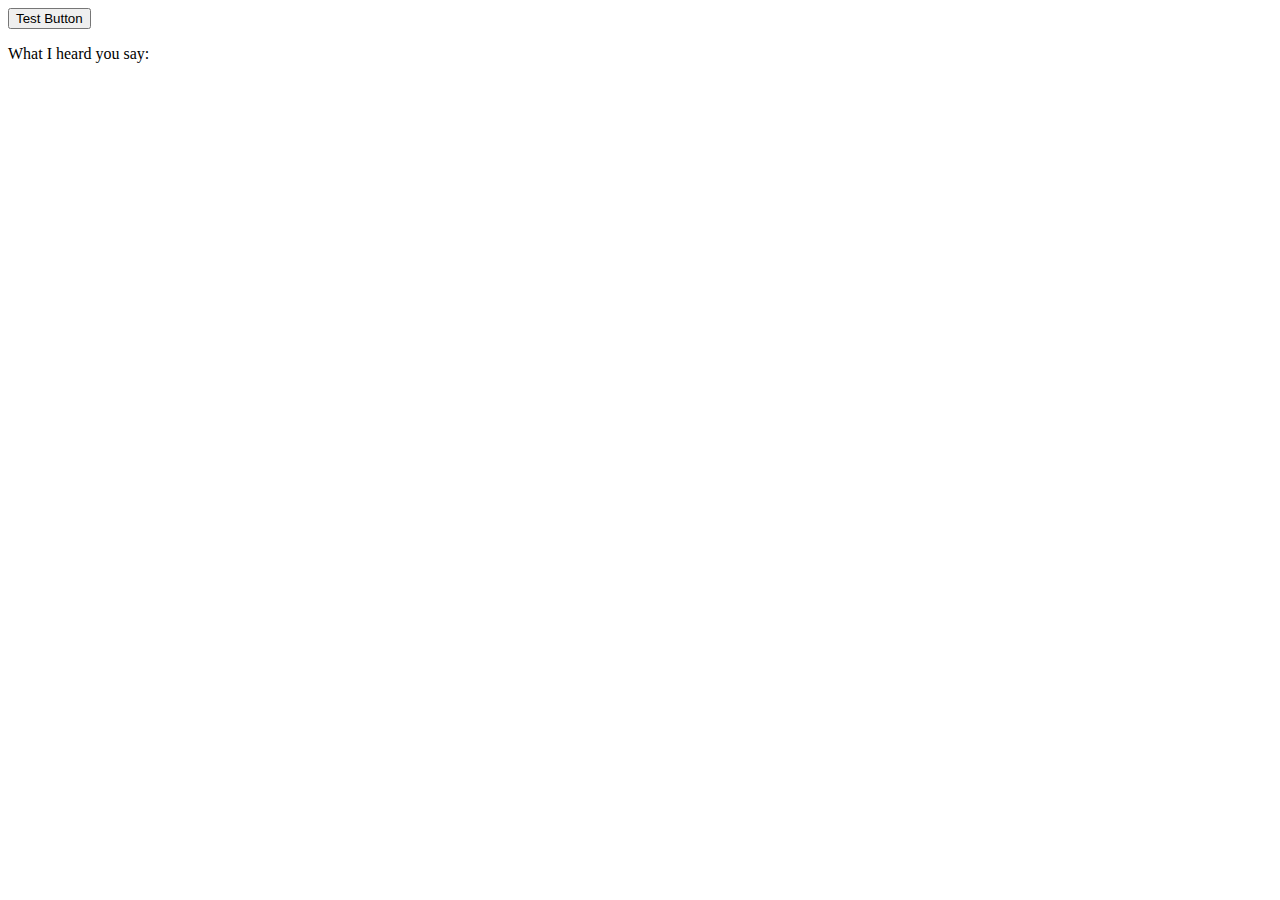
==== index.html @ 566f0eb0 "init2" ====
<!DOCTYPE html>
<html lang="en">

<head>
    <meta charset="UTF-8">
    <meta name="viewport" content="width=device-width, initial-scale=1.0">
    <title>Using Browser APIs</title>
</head>

<body>
    <button test-btn>Test Button</button>
    <p output>What I heard you say: </p>
    <script type="module" src="index.js"></script>
</body>

</html>
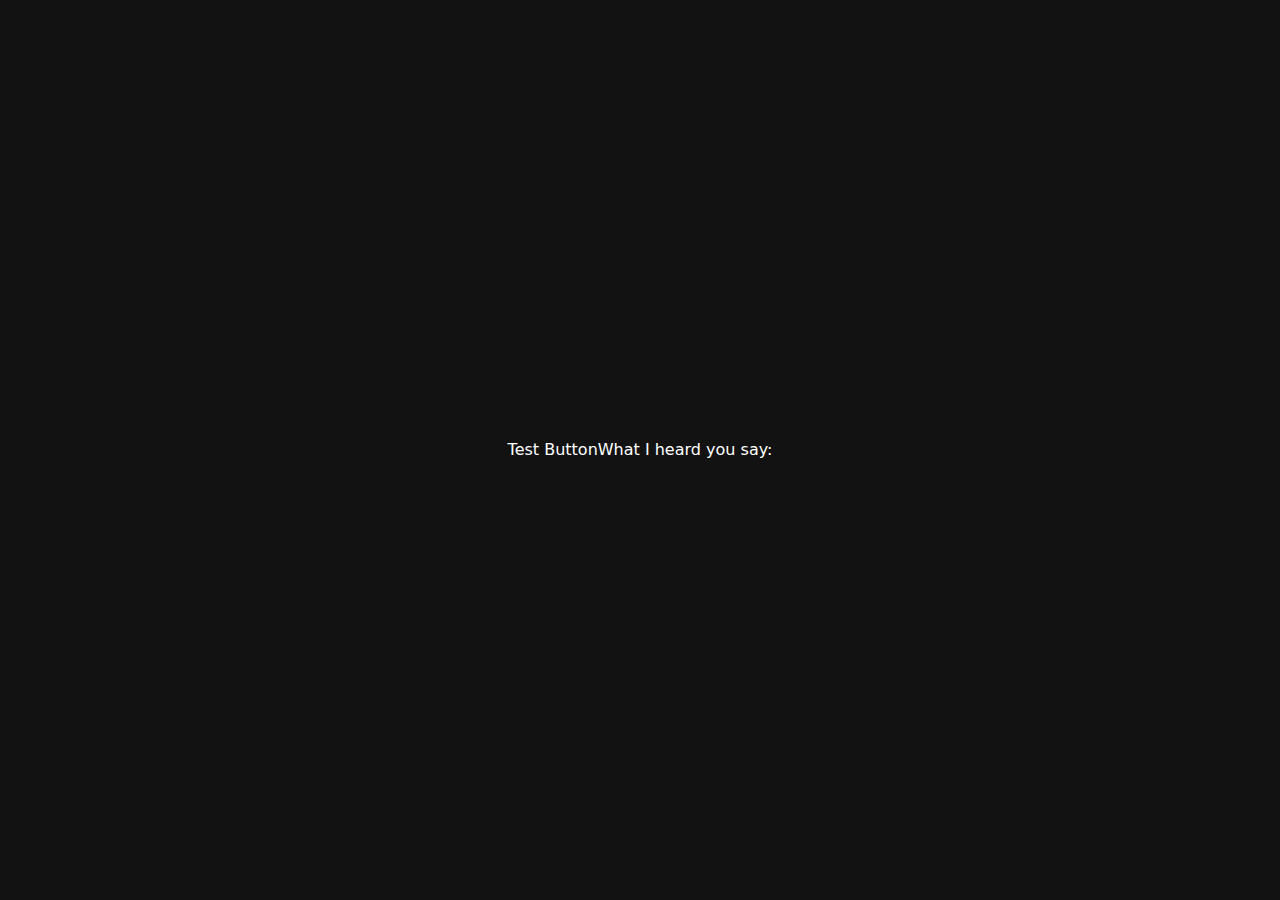
==== commit 6316117a: "add stylesheet link" ====
--- a/index.html
+++ b/index.html
@@ -5,6 +5,7 @@
     <meta charset="UTF-8">
     <meta name="viewport" content="width=device-width, initial-scale=1.0">
     <title>Using Browser APIs</title>
+    <link rel="stylesheet" href="index.css">
 </head>
 
 <body>
--- a/index.css
+++ b/index.css
@@ -0,0 +1,376 @@
+/* SETUP and RESET */
+/* https://picsum.photos/ */
+/* https://source.unsplash.com/300x300/?forest */
+/* https://i.pravatar.cc/80?img=67 */
+
+:root {
+    font-size: 62.5%;
+
+    --fs-h1-clamp: clamp(2.25rem, 1.0184rem + 2.683vw, 3rem);
+    --fs-h2-clamp: clamp(1.75rem, 0.8818rem + 2.0723vw, 2.25rem);
+    --fs-h3-clamp: clamp(1.5rem, 0.7607rem + 1.75vw, 2rem);
+    --fs-body-clamp: clamp(1.3rem, 0.6548rem + 1.2259vw, 1.6rem);
+    --fs-small-clamp: clamp(1rem, 0.4821rem + 0.7143vw, 1.3rem);
+
+
+    --ff-primary: 'Poppins', system-ui;
+    --ff-secondary: 'Font Awesome 6 Pro';
+
+    --fs-h1: var(--fs-h1-clamp);
+    --fs-h2: var(--fs-h2-clamp);
+    --fs-h3: var(--fs-h3-clamp);
+    --fs-body: var(--fs-body-clamp);
+    --fs-small: var(--fs-small-clamp);
+
+    --clr-primary: ;
+    --clr-accent: ;
+    --clr-accent-alpha: ;
+    --clr-neutral-100: oklch(100% 0 303);
+    --clr-neutral-900: oklch(0% 0 303);
+
+    --clr-bg-body: ;
+    --clr-bg-card: ;
+}
+
+html {
+    color-scheme: dark;
+}
+
+/* @media (prefers-color-scheme: dark) {
+    :root {
+        --clr-primary: #;
+        --clr-neutral-100: #FFF;
+        --clr-neutral-900: #000;
+    
+        --clr-bg-body: #;
+        --clr-bg-card: #;
+    }
+} */
+
+@media (prefers-reduced-motion: no-preference) {
+    *,
+    *:before,
+    *:after {
+        scroll-behavior: smooth;
+        transition-duration: 1ms;
+    };
+}
+
+*,
+*:before,
+*:after {
+    margin: 0;
+    padding: 0;
+    box-sizing: border-box;
+    -webkit-tap-highlight-color: transparent;
+}
+
+
+img,
+svg {
+    display: block;
+    max-width: 100%;
+}
+
+a {
+    color: inherit;
+    font: inherit;
+    text-decoration: none;
+    display: inline-block; 
+}
+
+li {
+    list-style: none;
+}
+
+input,
+textarea {
+    font-family: inherit;
+    font-size: inherit;
+    font-weight: inherit;
+    color: inherit;
+    background-color: transparent;
+    border: 1px solid rgba(0 0 0 / .7);
+    width: 100%;
+}
+
+input:is([type="checkbox"], [type="radio"]) {
+    width: initial;
+}
+
+/* REMOVE DEFAULT SPINNERS FROM NUMBER INPUTS */
+/* Chrome, Safari, Edge, Opera */
+input::-webkit-outer-spin-button,
+input::-webkit-inner-spin-button {
+    -webkit-appearance: none;
+    margin: 0;
+}
+
+/* ... and for Firefox */
+input[type="number"] {
+    -moz-appearance: textfield;
+}
+
+
+/* INPUT TYPE=SEARCH clear button */
+input[type="search"]::-ms-clear {
+    display: none;
+    width: 0;
+    height: 0;
+}
+
+input[type="search"]::-ms-reveal {
+    display: none;
+    width: 0;
+    height: 0;
+}
+
+input[type="search"]::-webkit-search-decoration,
+input[type="search"]::-webkit-search-cancel-button,
+input[type="search"]::-webkit-search-results-button,
+input[type="search"]::-webkit-search-results-decoration {
+    display: none;
+}
+
+button {  
+    background-color: transparent;
+    color: inherit;
+    font: inherit;
+    border: none;
+    cursor: pointer; 
+}
+
+::-webkit-scrollbar {
+    height: 4px;
+    width: 8px;
+}
+
+::-webkit-scrollbar-track {
+    background: transparent;
+}
+
+::-webkit-scrollbar-thumb {
+    border-radius: 10px;
+    background: var(--clr-accent);
+}
+
+ ::placeholder {
+    color: inherit;
+    opacity: .7;
+ }
+
+ ::selection {
+    background-color: var(--clr-primary);
+    color: var(--clr-neutral-100);
+ }
+
+.visually-hidden {
+    clip: rect(0 0 0 0);
+    clip-path: inset(50%);
+    height: 1px;
+    overflow: hidden;
+    position: absolute;
+    white-space: nowrap;
+    width: 1px;
+}
+
+ /* CLIP PROPERTIES  */
+ /* background-clip: text;
+ color: transparent; 
+-webkit-background-clip: text;
+-webkit-text-fill-color: transparent; */
+
+
+/* GRID AND FLEX UTILITY CLASSES */
+.row {
+    display: flex;
+
+}
+
+.col {
+    display: flex;
+    flex-direction: column;
+}
+
+.grid {
+    display: grid;
+}
+
+.pc-cen {
+    place-content: center;
+}
+
+.pi-cen {
+    place-items: center;
+}
+
+.ai-st {
+    align-items: start;
+}
+
+.ai-cen {
+    align-items: center;
+}
+
+.ai-end {
+    align-items: end;
+}
+
+.ai-base {
+    align-items: baseline;
+}
+
+.jc-st {
+    justify-content: start;
+}
+
+.jc-cen {
+    justify-content: center;
+}
+
+.jc-end {
+    justify-content: end;
+}
+
+.jc-sb {
+    justify-content: space-between;
+}
+
+.jc-sa {
+    justify-content: space-around;
+}
+
+.jc-se {
+    justify-content: space-evenly;
+}
+
+.fw-wrap {
+    flex-wrap: wrap; 
+}
+
+.gap-4 {
+    gap: 4em; 
+}
+ 
+ .gap-3 {
+    gap: 3em;
+ }
+
+.gap-2 {
+    gap: 2em;
+}
+
+.gap-1 {
+    gap: 1em;
+}
+
+.gap-half {
+    gap: 0.5em;
+}
+
+.gap-quarter {
+    gap: 0.25em;
+}
+
+/* ELEMENT SELECTORS */
+
+body {
+    font-family: var(--ff-primary);
+    font-size: var(--fs-body);
+    font-weight: 400;
+    line-height: 1.4;
+    color: var(--clr-primary);
+    text-wrap: pretty; 
+    margin: 0;
+    background: var(--clr-bg-body); 
+    display: flex;
+    justify-content: center;
+    align-items: center;
+    min-height: 100vh;
+    padding: 1em; 
+} 
+
+h1 {
+    font-size: var(--fs-h1);
+    text-wrap: balance;
+    line-height: 1;
+    font-weight: 600;
+}
+
+h2 {
+    font-size: var(--fs-h2);
+    line-height: 1;
+    font-weight: 600;
+}
+
+h3 {
+    font-size: var(--fs-h3);
+    line-height: 1;
+    font-weight: 600;
+}
+
+
+/* TEXT UTILITIES */
+
+.xsmall {
+    font-size: var(--fs-small);
+}
+
+.small {
+    font-size: 0.85em;
+}
+
+.lg {
+    font-size: 1.1em; 
+}
+
+.bold {
+    font-weight: 600;
+}
+
+.uppercase {
+    text-transform: uppercase;
+}
+
+.underline {
+    text-decoration: underline;
+}
+
+.desat {
+    opacity: 0.8;
+}
+
+.ls-1 {
+    letter-spacing: 1px;
+}
+
+[btn-close] {
+    padding: 1em; 
+    position: absolute;
+    top: 0;
+    right: 0; 
+    /* dont forget to add position relative to parent! */
+}
+
+/* LAYOUT */
+
+.hide {
+    scale: 0;
+    transition: scale 300ms; 
+}
+
+.container {
+    container-type: inline-size; 
+}
+
+.card {
+    background-color: var(--clr-bg-card);
+}
+
+/* PROJECT SPECIFIC STYLES */
+.test-btn {
+    background-image: linear-gradient(to top right, oklch(45% 0.07 326), oklch(46% 0.07 212));
+    padding: 0.75em 1.2em;
+    border-radius: 0.25em;
+    line-height: 1; 
+}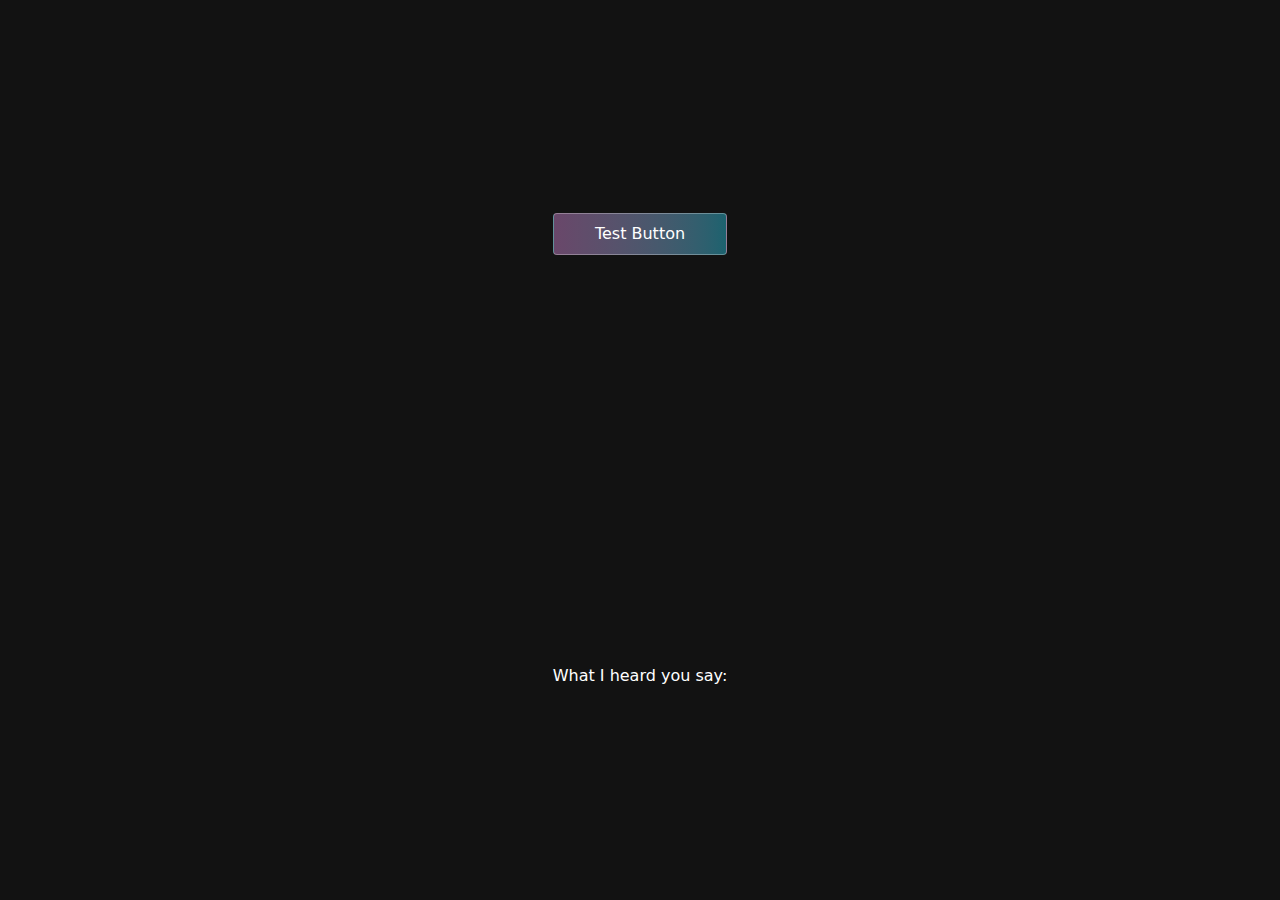
==== commit 85fd6008: "styles" ====
--- a/index.html
+++ b/index.html
@@ -9,8 +9,8 @@
 </head>
 
 <body>
-    <button test-btn>Test Button</button>
-    <p output>What I heard you say: </p>
+    <button test-btn class="test-btn">Test Button</button>
+    <p output class="output-text">What I heard you say: </p>
     <script type="module" src="index.js"></script>
 </body>
 
--- a/index.css
+++ b/index.css
@@ -283,9 +283,10 @@
     text-wrap: pretty; 
     margin: 0;
     background: var(--clr-bg-body); 
-    display: flex;
+    display: grid;
     justify-content: center;
     align-items: center;
+    gap: 1em;
     min-height: 100vh;
     padding: 1em; 
 } 
@@ -369,8 +370,10 @@
 
 /* PROJECT SPECIFIC STYLES */
 .test-btn {
-    background-image: linear-gradient(to top right, oklch(45% 0.07 326), oklch(46% 0.07 212));
+    background-color: oklch(45% 0.07 326);
+    background-image: linear-gradient(to right, oklch(45% 0.07 326), oklch(46% 0.07 212));
     padding: 0.75em 1.2em;
     border-radius: 0.25em;
     line-height: 1; 
+    border: 1px solid rgba(255, 255, 255, 0.3);
 }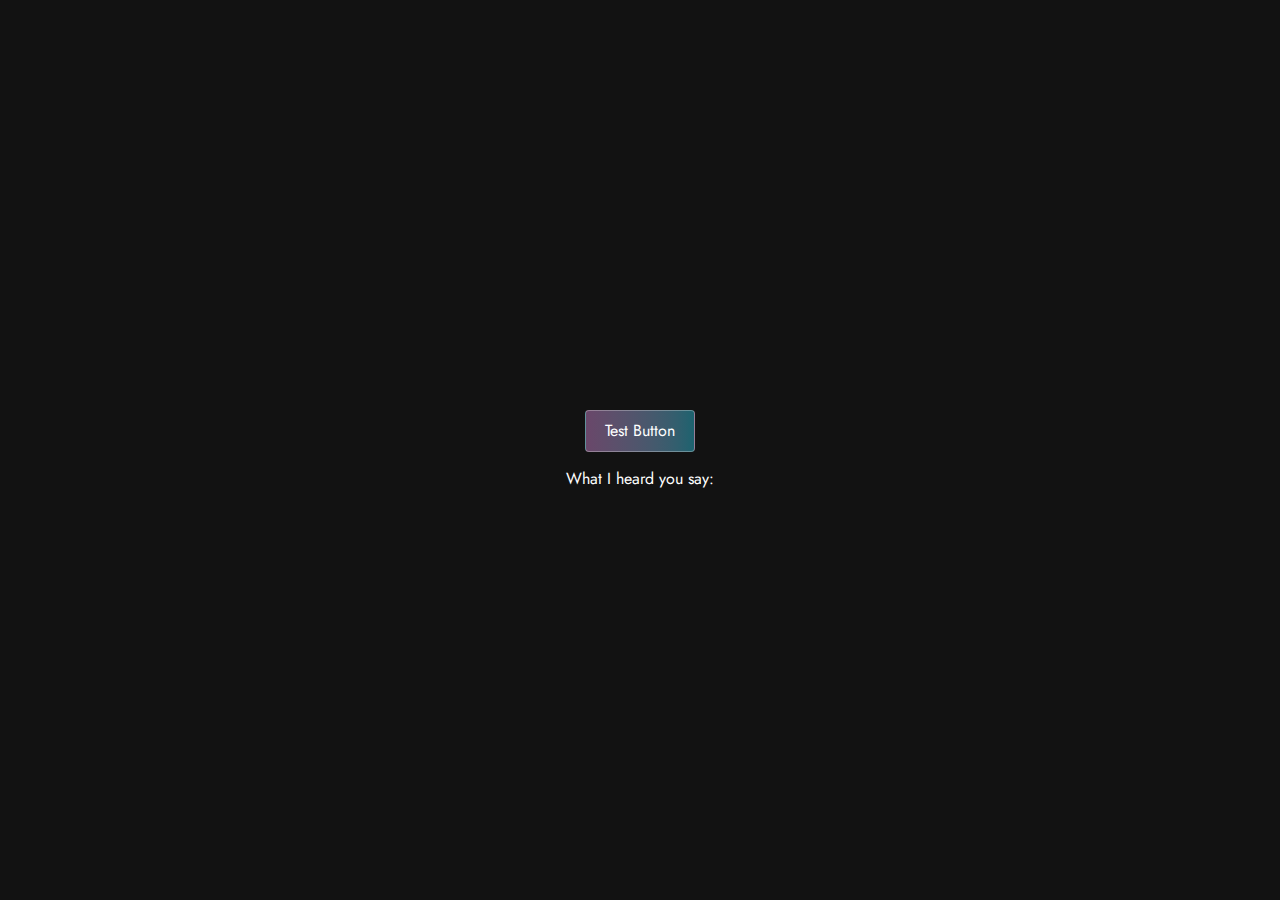
==== commit e99e208e: "font-family" ====
--- a/index.html
+++ b/index.html
@@ -6,6 +6,12 @@
     <meta name="viewport" content="width=device-width, initial-scale=1.0">
     <title>Using Browser APIs</title>
     <link rel="stylesheet" href="index.css">
+    <!-- JOST -->
+    <link rel="preconnect" href="https://fonts.googleapis.com">
+    <link rel="preconnect" href="https://fonts.gstatic.com" crossorigin>
+    <link href="https://fonts.googleapis.com/css2?family=Jost:ital,wght@0,100..900;1,100..900&display=swap"
+        rel="stylesheet">
+
 </head>
 
 <body>
--- a/index.css
+++ b/index.css
@@ -13,7 +13,7 @@
     --fs-small-clamp: clamp(1rem, 0.4821rem + 0.7143vw, 1.3rem);
 
 
-    --ff-primary: 'Poppins', system-ui;
+    --ff-primary: 'Jost', system-ui;
     --ff-secondary: 'Font Awesome 6 Pro';
 
     --fs-h1: var(--fs-h1-clamp);
@@ -283,7 +283,8 @@
     text-wrap: pretty; 
     margin: 0;
     background: var(--clr-bg-body); 
-    display: grid;
+    display: flex;
+    flex-direction: column;
     justify-content: center;
     align-items: center;
     gap: 1em;
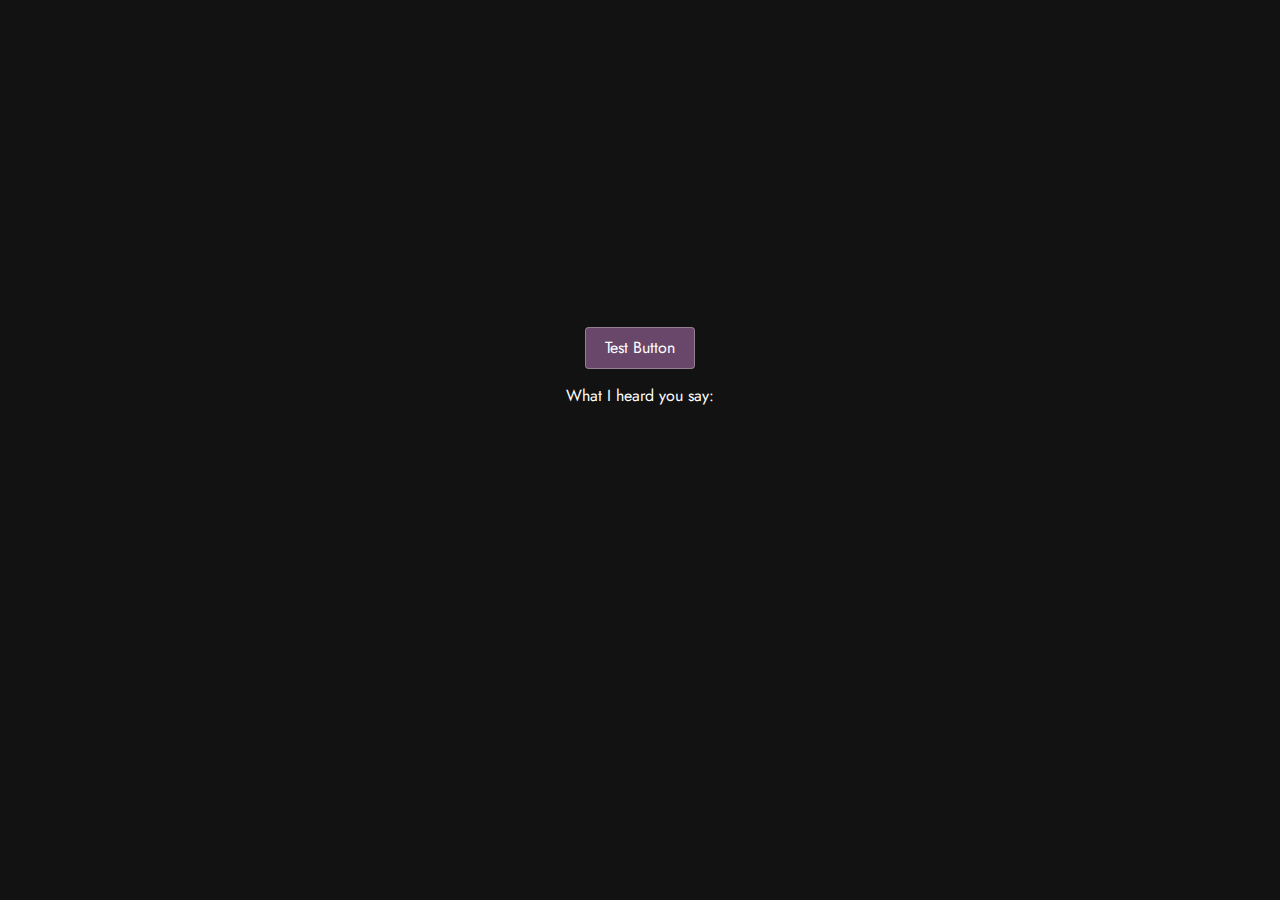
==== commit 1d4d81a9: "add video" ====
--- a/index.html
+++ b/index.html
@@ -17,6 +17,7 @@
 <body>
     <button test-btn class="test-btn">Test Button</button>
     <p output class="output-text">What I heard you say: </p>
+    <video src="" id="video-frame"></video>
     <script type="module" src="index.js"></script>
 </body>
 
--- a/index.css
+++ b/index.css
@@ -372,7 +372,11 @@
 /* PROJECT SPECIFIC STYLES */
 .test-btn {
     background-color: oklch(45% 0.07 326);
-    background-image: linear-gradient(to right, oklch(45% 0.07 326), oklch(46% 0.07 212));
+    background-image: linear-gradient(
+        to top right
+        oklch(47% 0.09 326) 0%, oklch(65% 0.08 318) 100%
+      )
+    ;
     padding: 0.75em 1.2em;
     border-radius: 0.25em;
     line-height: 1; 
